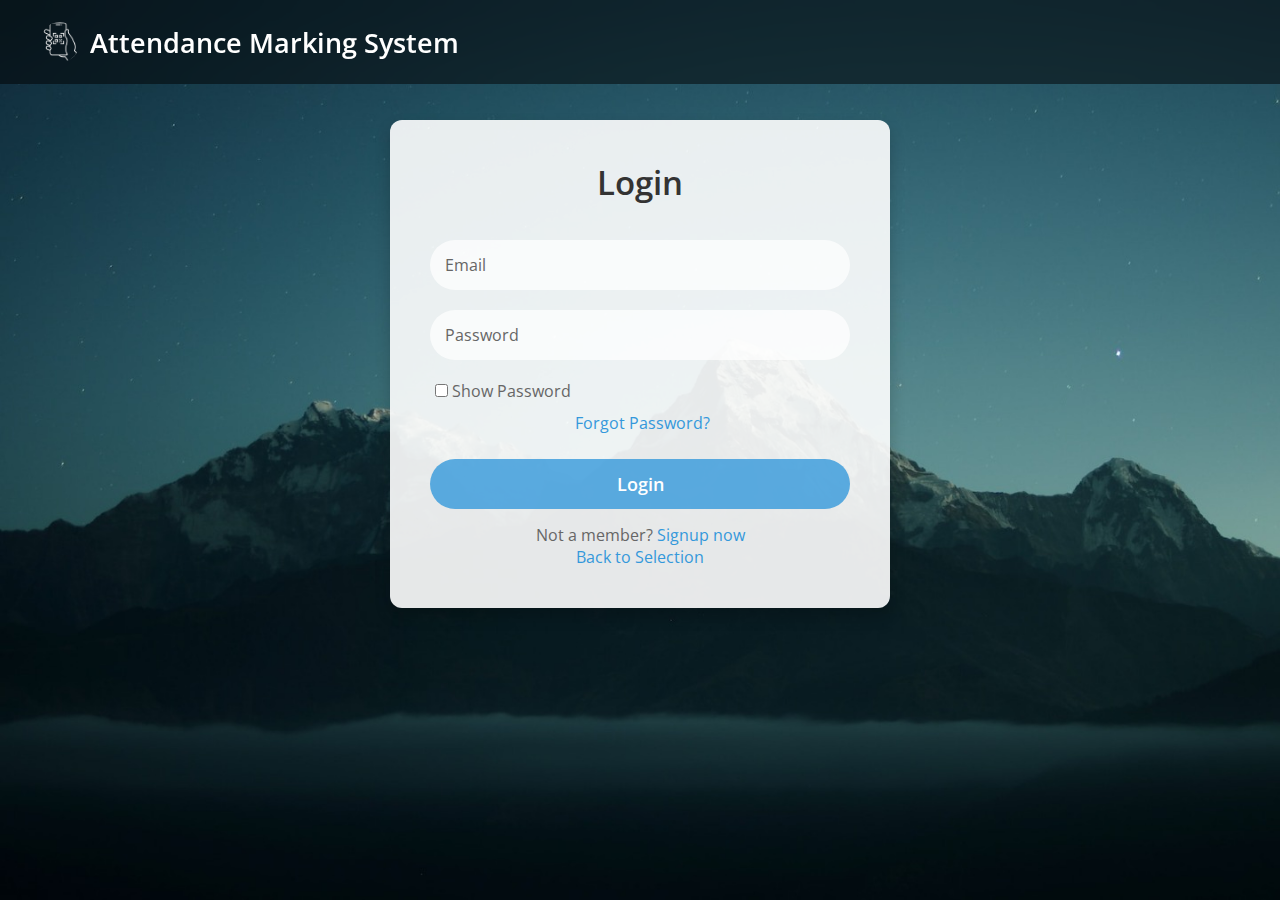
==== php/lecturer/Lecturer.html @ 0e607b42 "Add files via upload" ====
<!DOCTYPE html>
<html lang="en">
<head>
    <meta charset="UTF-8">
    <meta name="viewport" content="width=device-width, initial-scale=1.0">
    <title>Attendance Making System</title>
    <link rel="stylesheet" href="https://fonts.googleapis.com/css2?family=Material+Symbols+Rounded:opsz,wght,FILL,GRAD@48,400,0,0">
    <link rel="stylesheet" href="https://fonts.googleapis.com/css2?family=Open+Sans:wght@400;500;600;700&display=swap">
    <link rel="stylesheet" href="https://cdnjs.cloudflare.com/ajax/libs/font-awesome/6.0.0-beta3/css/all.min.css">
    <link rel="stylesheet" href="../../css/style.css">
</head>
<body>
    <header>
        <nav class="navbar">
            <a href="#" class="logo">
                <img src="../../img/logo.png" alt="logo">
                <h2>Attendance Marking System</h2>
            </a>
        </nav>
    </header>
    <div class="container">
        <div class="content">
            <div id="form-message" class="form-message"></div>
            <form id="login-form" action="Lecturer_login.php" method="POST">
                <div class="text">Login</div>
                <div class="field">
                    <input type="email" name="email" required>
                    <label>Email</label>
                    <span class="error-message"></span>
                </div>
                <div class="field">
                    <input type="password" name="password" required>
                    <label>Password</label>
                    <span class="error-message"></span>
                </div>
                <div class="show-password">
                    <input type="checkbox" id="login-show-password">
                    <label for="login-show-password">Show Password</label>
                </div>
                <div class="forgot-pass">
                    <a href="#" id="forgot-password">Forgot Password?</a>
                </div>
                <button type="submit">Login</button>
                <div class="sign-up">
                    Not a member? <a href="#" id="show-signup">Signup now</a>
                </div>
                <div class="sign-up">
                    <a href="../../index.html">Back to Selection</a>
                </div>
            </form>
            <form id="signup-form" action="Lecturer_Signup.php" method="POST" style="display: none;">
                <div class="text">Sign up</div>
                <div class="field">
                    <input type="text" name="user_name" required>
                    <label>Username</label>
                    <span class="error-message"></span>
                </div>
                <div class="field">
                    <input type="email" name="email" required>
                    <label>Email</label>
                    <span class="error-message"></span>
                </div>
                <div class="field">
                    <select name="department" required>
                        <option value="" disabled selected>Select Department</option>
                        <option value="1">IAT</option>
                        <option value="2">ICT</option>
                        <option value="3">AT</option>
                        <option value="4">ET</option>
                    </select>
                    <span class="error-message"></span>
                </div>
                <div class="field">
                    <input type="password" name="password" required>
                    <label>Password</label>
                    <span class="error-message"></span>
                </div>
                <div class="show-password">
                    <input type="checkbox" id="signup-show-password">
                    <label for="signup-show-password">Show Password</label>
                </div>
                <button type="submit">Sign up</button>
                <div class="sign-up">
                    Already a member? <a href="#" id="show-login">Login now</a>
                </div>
                <div class="sign-up back-to-selection">
                    <a href="../../index.html">Back to Selection</a>
                </div>
            </form>
            
            <!-- Password Reset Form -->
            <form id="password-reset-form" action="send_pass_reset.php" method="post" class="modal" style="display: none;">
                <div class="modal-content">
                    <span id="cancel-reset" class="close">&times;</span>
                    <h2>Reset Password</h2><br>
                    <div id="reset-form-message" class="form-message"></div>
                    <div class="field">
                        <input type="email" name="email" placeholder="Email" required>
                    </div>
                    <button type="submit">Send Verification</button>
                </div>
            </form>
        </div>
    </div>
    <script src="../../js/script.js"></script>
</body>
</html>
---- css/style.css ----
@import url("https://fonts.googleapis.com/css2?family=Open+Sans:wght@400;500;600;700&display=swap");

* {
    margin: 0;
    padding: 0;
    box-sizing: border-box;
    font-family: "Open Sans", sans-serif;
}

body {
    min-height: 100vh;
    width: 100%;
    background: url("../img/bg.jpeg") center center/cover no-repeat fixed; /* Fixed background image */
    text-align: center;
    display: flex;
    justify-content: center;
    align-items: center;
    margin: 0;
    padding: 0;
    overflow-x: hidden;
    position: relative;
}

header {
    position: fixed;
    width: 100%;
    top: 0;
    left: 0;
    z-index: 10;
    padding: 0 10px;
    background: rgba(0, 0, 0, 0.5); 
    backdrop-filter: blur(10px); 
    transition: background 0.3s ease; 
}

.navbar {
    display: flex;
    padding: 22px 0;
    align-items: center;
    max-width: 1200px;
    margin: 0 auto;
    justify-content: space-between;
}

.navbar .hamburger-btn {
    display: none;
    color: #fff;
    cursor: pointer;
    font-size: 2rem;
}

.navbar .logo {
    gap: 10px;
    display: flex;
    align-items: center;
    text-decoration: none;
}

.navbar .logo img {
    width: 40px;
    border-radius: 50%;
}

.navbar .logo h2 {
    color: #fff;
    font-weight: 600;
    font-size: 1.7rem;
}

.navbar .links {
    display: flex;
    gap: 35px;
    list-style: none;
    align-items: center;
}

.navbar .close-btn {
    position: absolute;
    right: 20px;
    top: 20px;
    display: none;
    color: #000;
    cursor: pointer;
}

.navbar .links a {
    color: #fff;
    font-size: 1.1rem;
    font-weight: 500;
    text-decoration: none;
    transition: color 0.3s ease;
}

.navbar .links a:hover {
    color: #19e8ff;
}

.navbar-right {
    display: flex;
    align-items: center;
    gap: 15px;
}

.navbar .notification-btn {
    color: #fff;
    cursor: pointer;
    font-size: 1.5rem;
}

.navbar .logout-btn {
    display: flex;
    justify-content: center;
    align-items: center;
    border: none;
    outline: none;
    background: #fff;
    color: #275360;
    font-size: 1rem;
    font-weight: 600;
    padding: 10px 18px;
    border-radius: 3px;
    cursor: pointer;
    transition: background 0.3s ease;
}

.navbar .logout-btn:hover {
    background: #ddd;
}

/* my */
.profile {
    display: flex;
    align-items: center;
    gap: 10px;
}

.profile .profile-photo {
    width: 30px;
    height: 30px;
    border-radius: 50%;
}

.username {
    color: #fff;
    font-size: 1rem;
}

/*   */

@media (max-width: 950px) {
    .navbar :is(.hamburger-btn, .close-btn) {
        display: block;
    }

    .navbar {
        padding: 15px 0;
    }


    .navbar .logo h2 {
        font-size: 1.4rem;
    }

    .navbar .links {
        position: fixed;
        top: 110px;
        z-index: 10;
        left: -100%;
        display: flex;
        flex-direction: column;
        height: 80vh;
        width: 80%;
        max-width: 300px;
        padding-top: 60px;
        background: #ffffff;
        box-shadow: 0 8px 16px rgba(0, 0, 0, 0.1); 
        border-radius: 17px; 
        transition: left 0.3s ease;
    }

    .navbar .links.show-menu {
        left: 0;
    }

    .navbar .links a,
    .navbar .links .username {
        display: inline-flex;
        margin: 20px 0;
        font-size: 1.2rem;
        color: #000;
    }

    .navbar .links a:hover {
        color: #00BCD4;
    }

    .navbar-right {
        gap: 10px;
    }

    .navbar .logout-btn {
        font-size: 0.9rem;
        padding: 7px 10px;
    }
}

.container {
    display: flex;
    flex-direction: column;
    align-items: center;
    padding: 80px 20px 20px; /* Added top padding to account for fixed navbar */
    width: 75%;
    max-width: 800px; /* Set a max-width to prevent it from stretching too much */
    overflow-y: auto; /* Allow vertical scrolling if content overflows */
    min-height: calc(100vh - 80px); /* Ensure container height adjusts for scroll */
}

.content {
    width: 100%;
    max-width: 500px;
    padding: 40px;
    background: rgba(255, 255, 255, 0.9);
    border-radius: 12px;
    box-shadow: 0 8px 16px rgba(0, 0, 0, 0.2);
    margin-bottom: 20px;
}

.content .text {
    font-size: 33px;
    font-weight: 600;
    margin-bottom: 35px;
    color: #333;
}

.field {
    height: 50px;
    width: 100%;
    display: flex;
    position: relative;
    margin-bottom: 20px;
}

.field input, .field select {
    height: 100%;
    width: 100%;
    padding-left: 15px;
    outline: none;
    border: none;
    font-size: 18px;
    background: rgba(255, 255, 255, 0.7);
    color: #333;
    border-radius: 25px;
}

.field input:focus, .field select:focus {
    background: rgba(255, 255, 255, 1);
}

.field label {
    position: absolute;
    top: 50%;
    left: 15px;
    transform: translateY(-50%);
    color: #666;
    pointer-events: none;
    transition: 0.2s ease;
}

.field input:is(:focus, :valid) ~ label, .field select:is(:focus, :valid) ~ label {
    transform: translateY(-120%);
    color: #00bcd4;
    font-size: 0.75rem;
}

.forgot-pass {
    text-align: center;
    margin: 10px 0 10px 5px;
}

.forgot-pass a {
    font-size: 16px;
    color: #3498db;
    text-decoration: none;
}

.forgot-pass a:hover {
    text-decoration: underline;
}

button {
    margin: 15px 0;
    width: 100%;
    height: 50px;
    font-size: 18px;
    line-height: 50px;
    font-weight: 600;
    background: rgba(52, 152, 219, 0.8);
    border-radius: 25px;
    border: none;
    outline: none;
    cursor: pointer;
    color: #fff;
}

button:focus {
    color: #000000e0;
}

.sign-up {
    font-size: 16px;
    color: #666;
}

.sign-up a {
    color: #3498db;
    text-decoration: none;
}

.sign-up a:hover {
    text-decoration: underline;
}

.sign-up.back-to-selection {
    margin-top: 20px;
}

main {
    display: flex;
    flex-direction: column;
    align-items: center;
    padding: 4rem;
    width: 100%;
    max-width: 1200px;
    margin: 0 auto;
    position: relative;
    z-index: 1;
    transition: padding-top 0.3s ease;
}

.options {
    display: flex;
    justify-content: space-around;
    flex-wrap: wrap;
    gap: 40px;
}

.option {
    background-color: rgba(255, 255, 255, 0.1);
    border: 4.5px solid rgba(255, 255, 255, 0.69); 
    border-radius: 20px;
    box-shadow: 0 4px 8px rgba(0, 0, 0, 0.1);
    text-align: center;
    padding: 20px;
    transition: transform 0.3s, box-shadow 0.3s, background-color 0.3s;
    width: 200px;
}

.option a {
    text-decoration: none;
    color: #ffffff;
    font-size: 18px;
    font-weight: bold;
    display: block;
    padding: 10px 0;
}

.option:hover {
    transform: translateY(-10px);
    box-shadow: 0 8px 16px rgba(0, 0, 0, 0.2);
    background-color: rgba(255, 255, 255, 0.658); 
}

.option a:hover {
    color: #000000;
}

.fade-overlay {
    position: absolute;
    top: 0;
    left: 0;
    width: 100%;
    height: 1px; 
    background: linear-gradient(to bottom, rgba(0, 0, 0, 0.5) 0%, rgba(0, 0, 0, 0) 100%);
    pointer-events: none; 
    z-index: 5; 
    transition: height 0.3s ease; 
}

.show-password {
    text-align: left;
    margin: 10px 0 10px 5px;
}

.show-password label {
    font-size: 16px;
    color: #666;
}
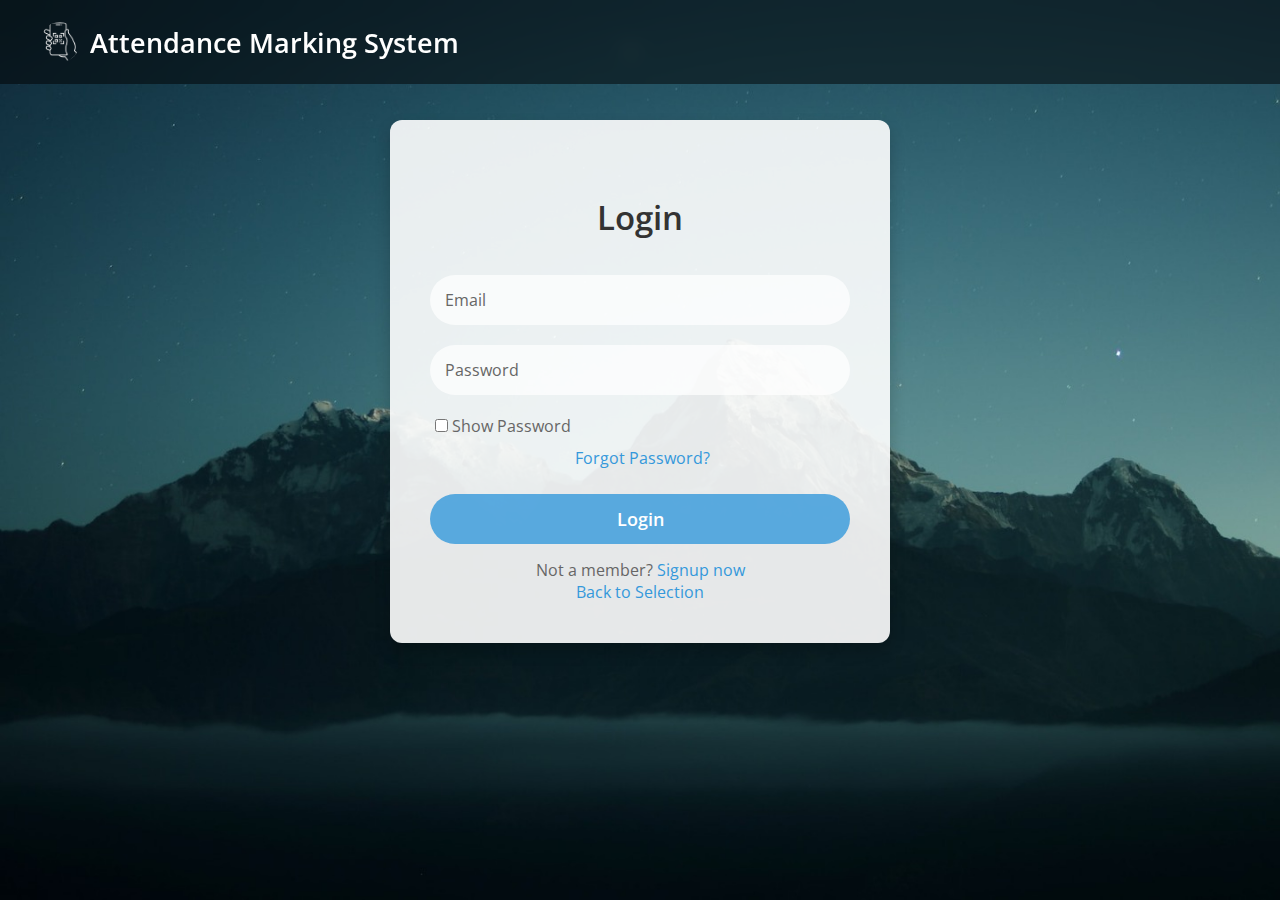
==== commit 5f89c493: "Update Lecturer.html" ====
--- a/php/lecturer/Lecturer.html
+++ b/php/lecturer/Lecturer.html
@@ -8,6 +8,7 @@
     <link rel="stylesheet" href="https://fonts.googleapis.com/css2?family=Open+Sans:wght@400;500;600;700&display=swap">
     <link rel="stylesheet" href="https://cdnjs.cloudflare.com/ajax/libs/font-awesome/6.0.0-beta3/css/all.min.css">
     <link rel="stylesheet" href="../../css/style.css">
+   
 </head>
 <body>
     <header>
@@ -20,18 +21,19 @@
     </header>
     <div class="container">
         <div class="content">
+            <!-- Dynamic Messages -->
             <div id="form-message" class="form-message"></div>
+
+            <!-- Login Form -->
             <form id="login-form" action="Lecturer_login.php" method="POST">
                 <div class="text">Login</div>
                 <div class="field">
                     <input type="email" name="email" required>
                     <label>Email</label>
-                    <span class="error-message"></span>
                 </div>
                 <div class="field">
                     <input type="password" name="password" required>
                     <label>Password</label>
-                    <span class="error-message"></span>
                 </div>
                 <div class="show-password">
                     <input type="checkbox" id="login-show-password">
@@ -48,17 +50,17 @@
                     <a href="../../index.html">Back to Selection</a>
                 </div>
             </form>
+
+            <!-- Signup Form -->
             <form id="signup-form" action="Lecturer_Signup.php" method="POST" style="display: none;">
                 <div class="text">Sign up</div>
                 <div class="field">
                     <input type="text" name="user_name" required>
                     <label>Username</label>
-                    <span class="error-message"></span>
                 </div>
                 <div class="field">
                     <input type="email" name="email" required>
                     <label>Email</label>
-                    <span class="error-message"></span>
                 </div>
                 <div class="field">
                     <select name="department" required>
@@ -68,12 +70,10 @@
                         <option value="3">AT</option>
                         <option value="4">ET</option>
                     </select>
-                    <span class="error-message"></span>
                 </div>
                 <div class="field">
                     <input type="password" name="password" required>
                     <label>Password</label>
-                    <span class="error-message"></span>
                 </div>
                 <div class="show-password">
                     <input type="checkbox" id="signup-show-password">
@@ -102,6 +102,6 @@
             </form>
         </div>
     </div>
-    <script src="../../js/script.js"></script>
+    <script src="../../JS/script.js"></script>
 </body>
 </html>
--- a/css/style.css
+++ b/css/style.css
@@ -396,8 +396,46 @@
     color: #666;
 }
 
-
-
-
-
-
+.form-message {
+    font-size: 14px;
+    margin-bottom: 15px;
+    padding: 10px;
+    border-radius: 5px;
+}
+.success {
+    color: #155724;
+    background-color: #d4edda;
+    border-color: #c3e6cb;
+}
+.error {
+    color: #721c24;
+    background-color: #f8d7da;
+    border-color: #f5c6cb;
+}
+
+.message {
+    transition: opacity 0.5s ease-out;
+}
+
+/* Close button styles */
+.form-message .close-btn {
+    position: absolute;
+    top: 10px;
+    right: 10px;
+    background: transparent;
+    border: none;
+    font-size: 1.2rem;
+    color: #aaa;
+    cursor: pointer;
+    transition: color 0.3s ease;
+}
+
+.form-message .close-btn:hover {
+    color: #000;
+}
+
+
+
+
+
+
